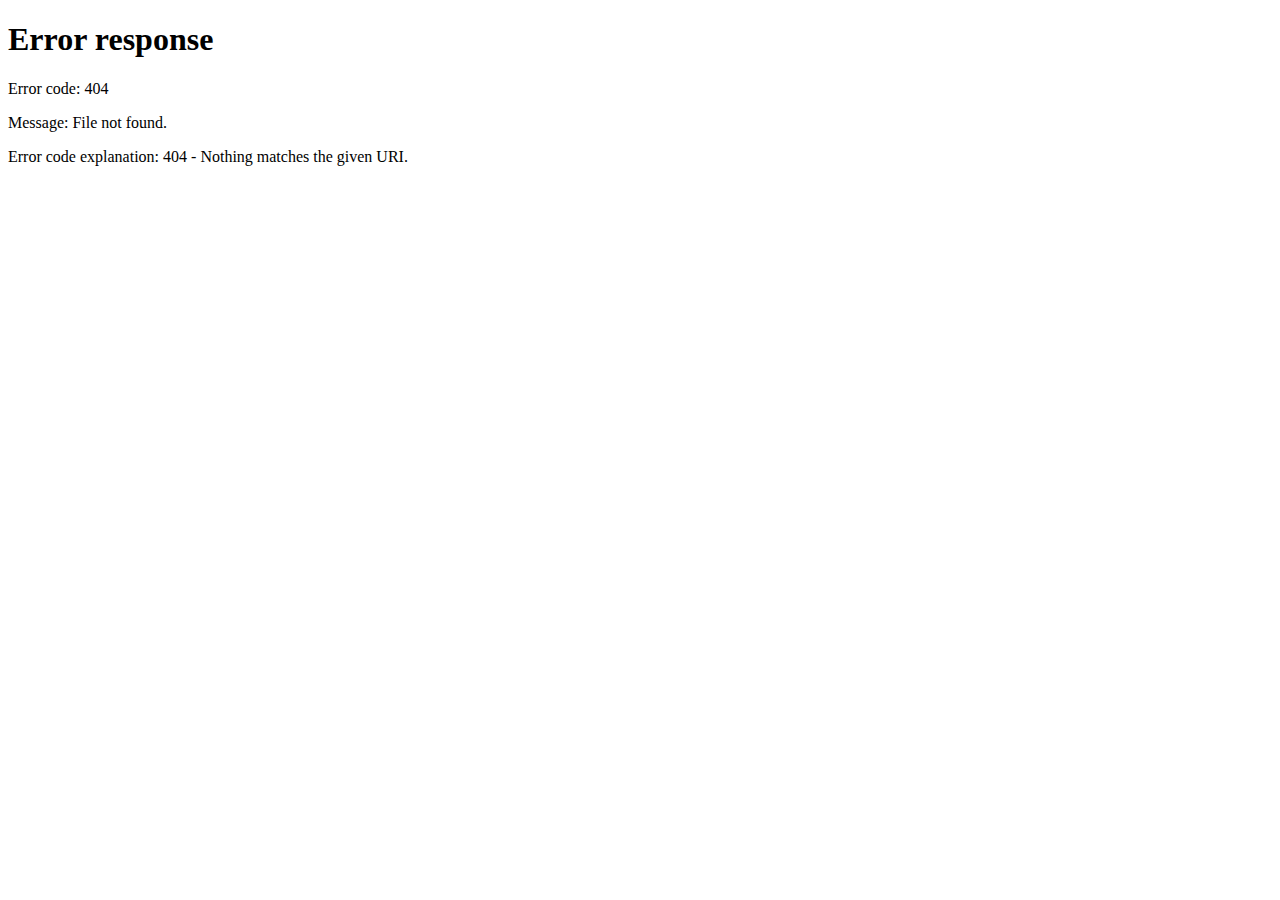
==== index.html @ e9661a22 "Add files via upload" ====
<!DOCTYPE html>
<html lang="en">
<head>
    <meta charset="UTF-8">
    <meta http-equiv="refresh" content="0; url=main page/about.html">
    <title>Redirecting...</title>
    <link rel="stylesheet" href="style.css">
</head>
<body>
    <p>If you are not redirected automatically, <a href="main page/about.html">click here</a>.</p>
</body>
</html>
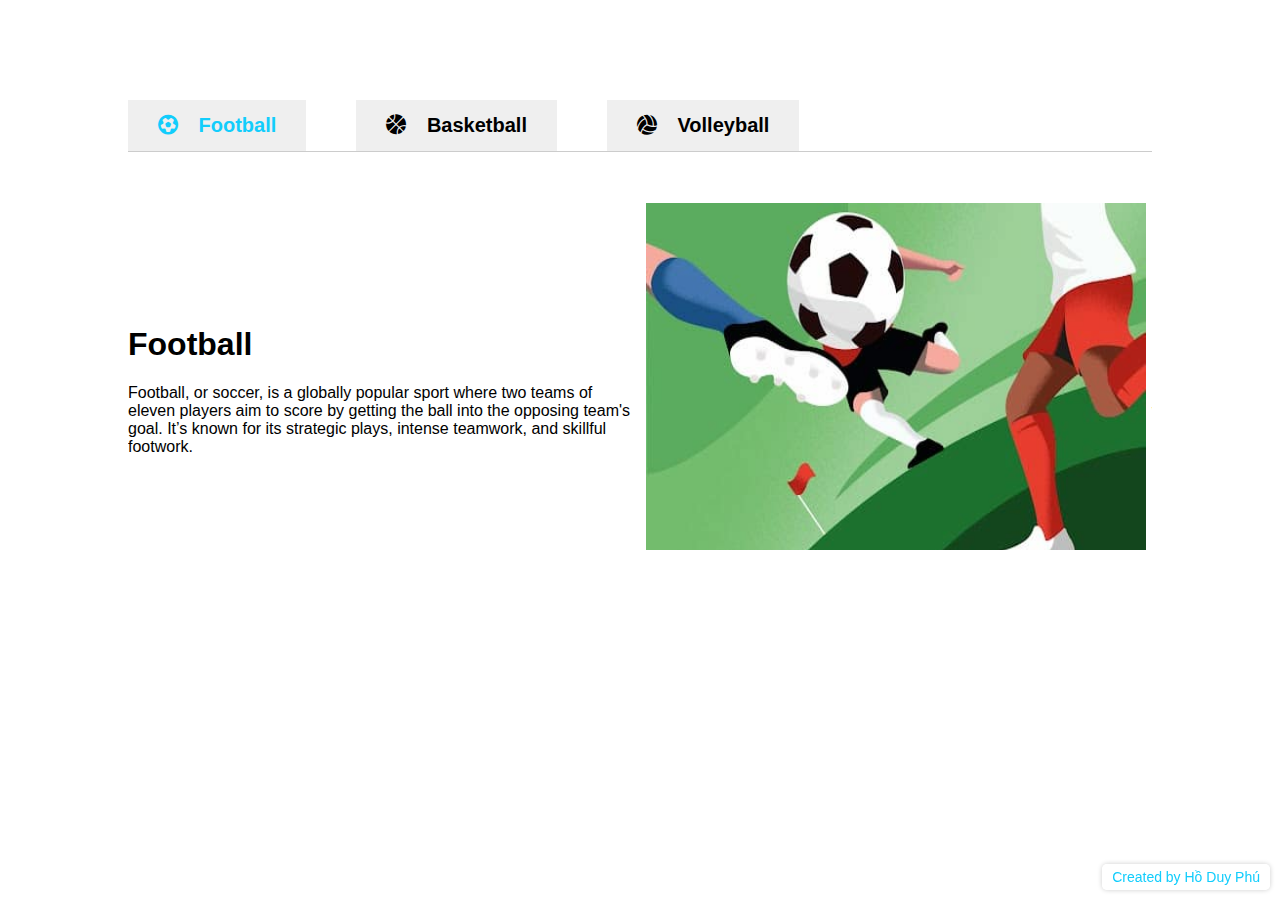
==== commit f07a261f: "Update index.html" ====
--- a/index.html
+++ b/index.html
@@ -2,11 +2,11 @@
 <html lang="en">
 <head>
     <meta charset="UTF-8">
-    <meta http-equiv="refresh" content="0; url=main page/about.html">
+    <meta http-equiv="refresh" content="0; url=implementation.html">
     <title>Redirecting...</title>
     <link rel="stylesheet" href="style.css">
 </head>
 <body>
-    <p>If you are not redirected automatically, <a href="main page/about.html">click here</a>.</p>
+    <p>If you are not redirected automatically, <a href="implementation.html">click here</a>.</p>
 </body>
-</html>+</html>
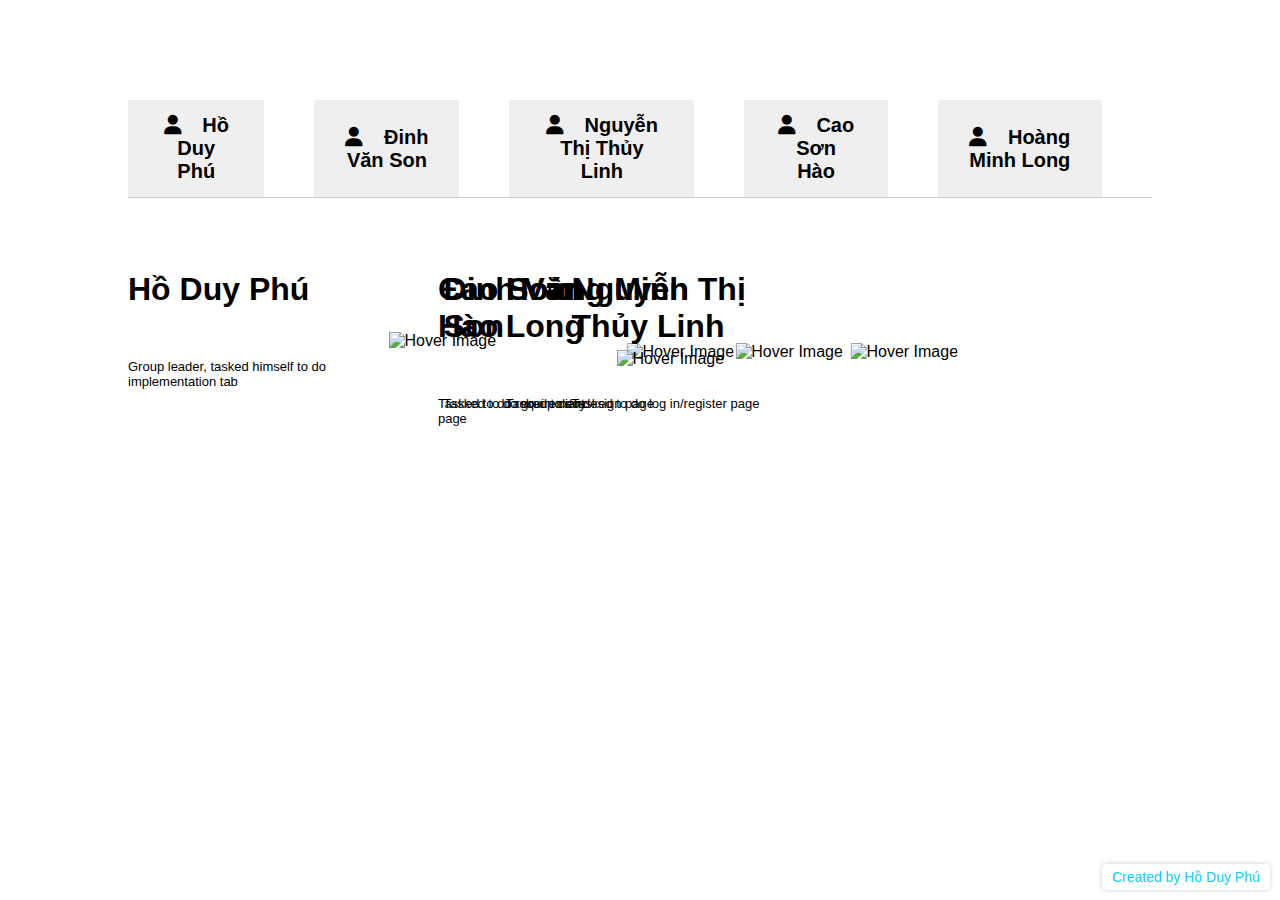
==== commit 5442eb7d: "Update index.html" ====
--- a/index.html
+++ b/index.html
@@ -1,12 +1,84 @@
 <!DOCTYPE html>
 <html lang="en">
-<head>
-    <meta charset="UTF-8">
-    <meta http-equiv="refresh" content="0; url=implementation.html">
-    <title>Redirecting...</title>
-    <link rel="stylesheet" href="style.css">
-</head>
-<body>
-    <p>If you are not redirected automatically, <a href="implementation.html">click here</a>.</p>
-</body>
+    <head>
+        <meta charset="UTF-8">
+        <link rel="stylesheet" href="style.css">
+        <link rel="stylesheet" href="implementation-style.css">
+        <link rel="stylesheet" href="https://cdnjs.cloudflare.com/ajax/libs/font-awesome/6.6.0/css/all.min.css">
+        <script src="implementation.js" defer></script>
+        <title>Implementation</title>
+    </head>
+    <body>
+        <div class="implement">
+            <div class="implementation-bar">
+                <button id="memberBtn1" onclick="openMem1()">
+                    <i class="fa-solid fa-user"></i>
+                    Hồ Duy Phú
+                </button>
+                <button id="memberBtn2" onclick="openMem2()">
+                    <i class="fa-solid fa-user"></i>
+                    Đinh Văn Son
+                </button>
+                <button id="memberBtn3" onclick="openMem3()">
+                    <i class="fa-solid fa-user"></i>
+                    Nguyễn Thị Thủy Linh
+                </button>
+                <button id="memberBtn4" onclick="openMem4()">
+                    <i class="fa-solid fa-user"></i>
+                    Cao Sơn Hào
+                </button>
+                <button id="memberBtn5" onclick="openMem5()">
+                    <i class="fa-solid fa-user"></i>
+                    Hoàng Minh Long
+                </button>
+            </div>
+
+            <div class="implementation-content" id="content1">
+                <div class="content-left">
+                    <h1>Hồ Duy Phú</h1>
+                    <p>Group leader, tasked himself to do implementation tab</p>
+                </div>
+                <div class="content-right">
+                    <img src="pfp/181534645.gif" class="hover-img" alt="Hover Image">
+                </div>
+            </div>
+            <div class="implementation-content" id="content2">
+                <div class="content-left">
+                    <h1>Đinh Văn Son</h1>
+                    <p>Tasked to do group diary</p>
+                </div>
+                <div class="content-right">
+                    <img src="pfp/anh-avatar-anime.jpg" class="hover-img" alt="Hover Image">
+                </div>
+            </div>
+            <div class="implementation-content" id="content3">
+                <div class="content-left">
+                    <h1>Nguyễn Thị Thủy Linh</h1>
+                    <p>Tasked to do log in/register page</p>
+                </div>
+                <div class="content-right">
+                    <img src="pfp/464241159_1968575900314859_7288426222998435926_n.jpg" class="hover-img" alt="Hover Image">
+                </div>
+            </div>
+            <div class="implementation-content" id="content4">
+                <div class="content-left">
+                    <h1>Cao Sơn Hào</h1>
+                    <p>Tasked to do requirement page</p>
+                </div>
+                <div class="content-right">
+                    <img src="pfp/SHào.jpg" class="hover-img" alt="Hover Image">
+                </div>
+            </div>
+            <div class="implementation-content" id="content3">
+                <div class="content-left">
+                    <h1>Hoàng Minh Long</h1>
+                    <p>Tasked to do design page</p>
+                </div>
+                <div class="content-right">
+                    <img src="pfp/Gone-Fishing.jfif" class="hover-img" alt="Hover Image">
+                </div>
+            </div>
+        </div>
+        <footer>Created by Hồ Duy Phú</footer>        
+    </body>
 </html>
--- a/implementation-style.css
+++ b/implementation-style.css
@@ -0,0 +1,87 @@
+body {
+    font-family: Arial, sans-serif;
+    margin: 0;
+    padding: 0;
+    box-sizing: border-box;
+}
+
+.implement {
+    width: 80%;
+    height: 450px;
+    position: relative;
+    margin: 100px auto;
+    overflow: hidden;
+}
+
+.implementation-bar {
+    display: flex;
+    border-bottom: 1px solid #ccc;
+}
+.implementation-bar button{
+    border: none;
+    outline: none;
+    cursor: pointer;
+    color: #000;
+    padding: 14px 30px;
+    margin-right: 50px;
+    font-size: 20px;
+    font-weight: bold;
+}
+.implementation-bar .fa-solid{
+    margin-right: 15px;
+}
+.implementation-bar .fa-regular{
+    display: none;
+    width: 20px;
+    height: 18px;
+    margin-right: 15px;
+}
+.implementation-bar button:hover .fa-solid{
+    color: #12cdfc;
+}
+
+.implementation-content{
+    display: flex;
+    justify-content: center;
+    align-items: center;
+    margin: 5% auto;
+    position: absolute;
+    transform: translateX(100%);
+    transition: transform 0.5s ease;
+}
+.content-left {
+    flex-basis: 50%;
+}
+.content-left p{
+    padding: 30px 0;
+    font-size: 13px;
+}
+
+.content-right {
+    flex-basis: 50%;
+    text-align: center;
+}
+.content-right img {
+    width: 500px;
+    height: 350px;
+}
+
+#content1 {
+    transform: translateX(0);
+}
+#footballBtn {
+    color: #12cdfc;
+}
+
+footer {
+    position: fixed;
+    bottom: 10px;
+    right: 10px;
+    font-size: 14px;
+    cursor: default;
+    color: #12cdfc;
+    background-color: rgba(255, 255, 255, 0.8);
+    padding: 5px 10px;
+    border-radius: 5px;
+    box-shadow: 0px 0px 5px rgba(0, 0, 0, 0.2);
+}
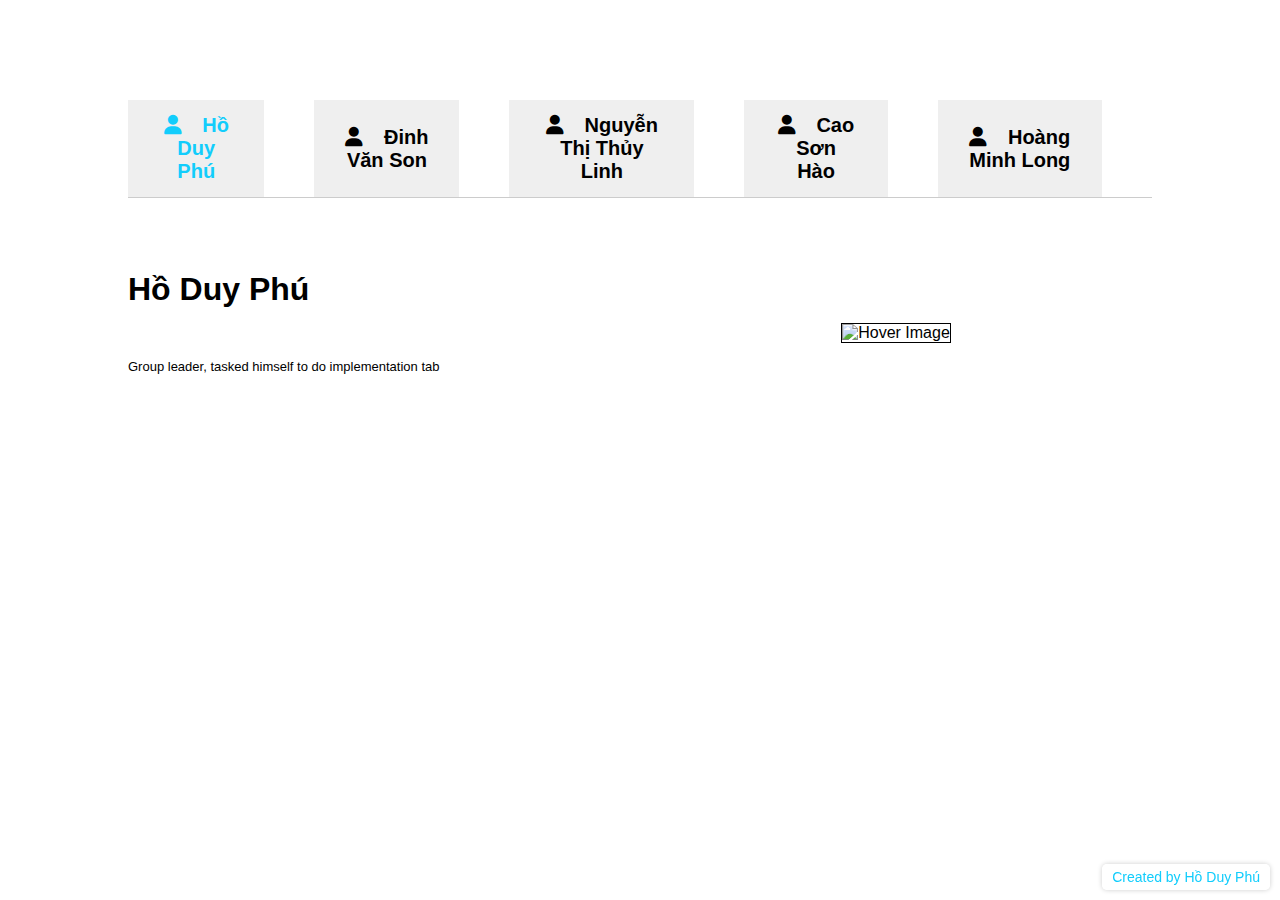
==== commit a9dc20d1: "Update index.html" ====
--- a/index.html
+++ b/index.html
@@ -69,7 +69,7 @@
                     <img src="pfp/SHào.jpg" class="hover-img" alt="Hover Image">
                 </div>
             </div>
-            <div class="implementation-content" id="content3">
+            <div class="implementation-content" id="content5">
                 <div class="content-left">
                     <h1>Hoàng Minh Long</h1>
                     <p>Tasked to do design page</p>
--- a/implementation-style.css
+++ b/implementation-style.css
@@ -41,6 +41,7 @@
 }
 
 .implementation-content{
+    width: 100%;
     display: flex;
     justify-content: center;
     align-items: center;
@@ -62,14 +63,15 @@
     text-align: center;
 }
 .content-right img {
-    width: 500px;
-    height: 350px;
+    width: 250px;
+    height: 250px;
+    border: 1px #000 solid;
 }
 
 #content1 {
     transform: translateX(0);
 }
-#footballBtn {
+#memberBtn1 {
     color: #12cdfc;
 }
 
